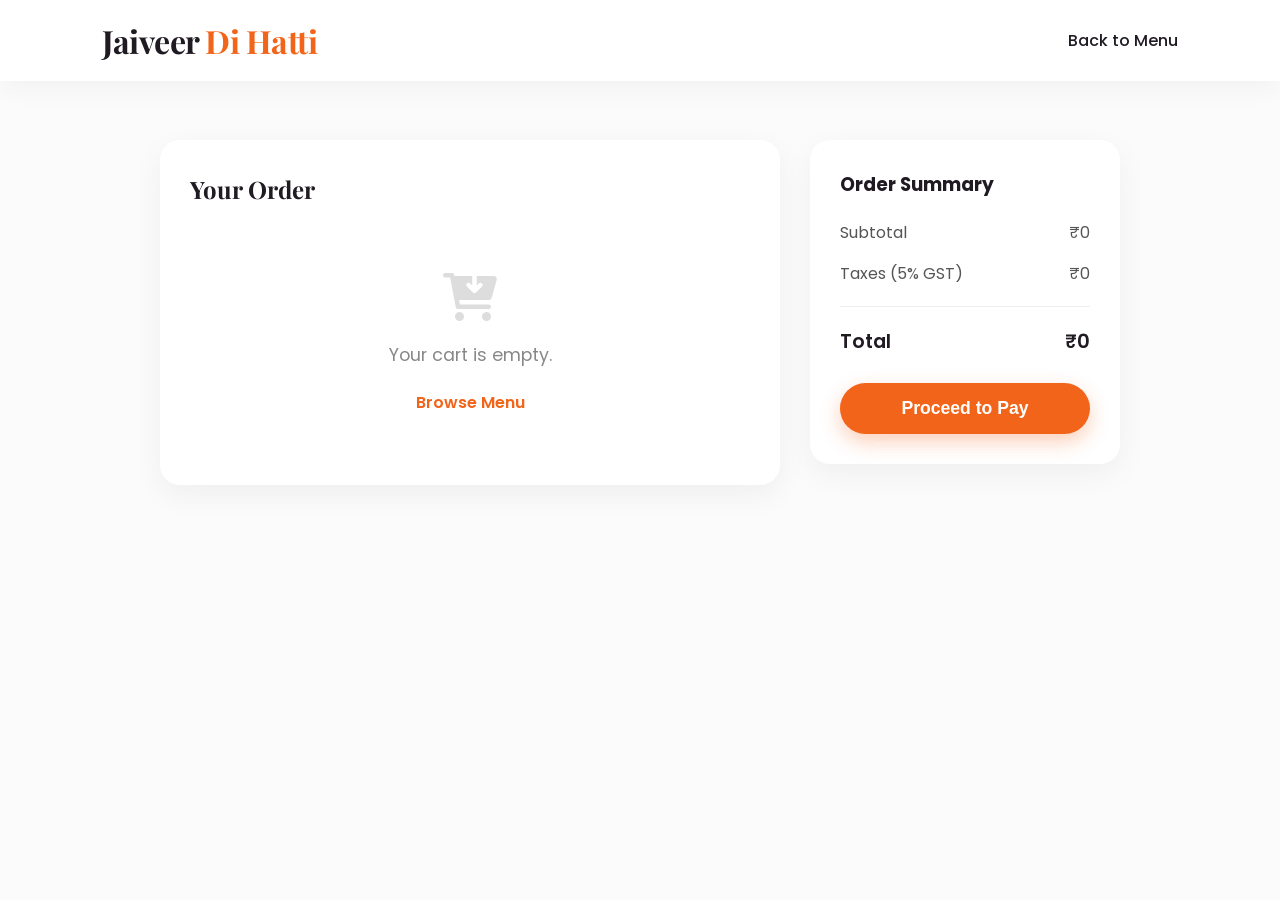
==== cart.html @ 5f8cb1fd "Initial files" ====
<!DOCTYPE html>
<html lang="en">

<head>
  <meta charset="UTF-8">
  <meta name="viewport" content="width=device-width, initial-scale=1.0">
  <title>Your Order | Jaiveer Di Hatti</title>
  <link
    href="https://fonts.googleapis.com/css2?family=Playfair+Display:wght@700&family=Poppins:wght@300;400;500;600&display=swap"
    rel="stylesheet">
  <link rel="stylesheet" href="https://cdnjs.cloudflare.com/ajax/libs/font-awesome/6.0.0/css/all.min.css">
  <link rel="stylesheet" href="style.css">
</head>

<body style="background-color: var(--light); padding-top: 100px;">

  <nav class="navbar scrolled">
    <div class="logo"><a href="index.html" style="text-decoration: none; color: inherit;">Jaiveer <span>Di
          Hatti</span></a></div>
    <ul class="nav-links">
      <li><a href="index.html" style="color: var(--dark);">Back to Menu</a></li>
    </ul>
  </nav>

  <div class="cart-container"
    style="max-width: 1000px; margin: 40px auto; padding: 0 20px; display: grid; grid-template-columns: 2fr 1fr; gap: 30px;">

    <!-- Cart Items Section -->
    <div class="cart-items-wrapper"
      style="background: var(--white); border-radius: 20px; padding: 30px; box-shadow: 0 10px 30px rgba(0,0,0,0.05);">
      <h2 style="font-family: 'Playfair Display', serif; margin-bottom: 25px; color: var(--dark);">Your Order</h2>
      <div id="cart-items-container">
        <!-- Rendered via JS -->
      </div>
    </div>

    <!-- Order Summary Section -->
    <div class="order-summary"
      style="background: var(--white); border-radius: 20px; padding: 30px; box-shadow: 0 10px 30px rgba(0,0,0,0.05); height: fit-content;">
      <h3 style="margin-bottom: 20px; color: var(--dark);">Order Summary</h3>
      <div style="display: flex; justify-content: space-between; margin-bottom: 15px; color: #555;">
        <span>Subtotal</span>
        <span id="subtotal">₹0</span>
      </div>
      <div style="display: flex; justify-content: space-between; margin-bottom: 15px; color: #555;">
        <span>Taxes (5% GST)</span>
        <span id="taxes">₹0</span>
      </div>
      <hr style="border: 0; border-top: 1px solid #eee; margin: 20px 0;">
      <div
        style="display: flex; justify-content: space-between; margin-bottom: 25px; font-weight: 600; font-size: 1.2rem; color: var(--dark);">
        <span>Total</span>
        <span id="total">₹0</span>
      </div>
      <button onclick="openPaymentModal()"
        style="width: 100%; background: var(--primary); color: white; border: none; padding: 15px; border-radius: 30px; font-size: 1.1rem; font-weight: 600; cursor: pointer; transition: 0.3s; box-shadow: 0 8px 20px rgba(242, 100, 25, 0.3);">Proceed
        to Pay</button>
    </div>

  </div>

  <!-- Payment Modal -->
  <div id="payment-modal"
    style="display: none; position: fixed; inset: 0; background: rgba(0,0,0,0.6); backdrop-filter: blur(5px); z-index: 2000; align-items: center; justify-content: center;">
    <div
      style="background: white; width: 90%; max-width: 450px; border-radius: 24px; padding: 30px; text-align: center; box-shadow: 0 20px 50px rgba(0,0,0,0.2); transform: scale(0.9); opacity: 0; transition: 0.3s;"
      id="modal-content">
      <div style="display: flex; justify-content: space-between; align-items: center; margin-bottom: 20px;">
        <h3 style="font-size: 1.5rem; color: var(--dark);">Select Payment</h3>
        <i class="fa-solid fa-times" style="cursor: pointer; font-size: 1.2rem; color: #888;"
          onclick="closePaymentModal()"></i>
      </div>

      <p style="color: #666; margin-bottom: 30px;">Amount to pay: <strong id="modal-amount"
          style="color: var(--primary); font-size: 1.2rem;">₹0</strong></p>

      <div style="display: flex; flex-direction: column; gap: 15px;">
        <button onclick="selectPayment('qr')" class="pay-method-btn"
          style="padding: 15px; border: 2px solid #eee; border-radius: 12px; background: transparent; cursor: pointer; font-family: inherit; font-size: 1.1rem; display: flex; align-items: center; justify-content: center; gap: 10px; transition: 0.3s;">
          <i class="fa-solid fa-qrcode" style="color: var(--primary);"></i> Pay via QR (UPI)
        </button>
        <button onclick="selectPayment('cash')" class="pay-method-btn"
          style="padding: 15px; border: 2px solid #eee; border-radius: 12px; background: transparent; cursor: pointer; font-family: inherit; font-size: 1.1rem; display: flex; align-items: center; justify-content: center; gap: 10px; transition: 0.3s;">
          <i class="fa-solid fa-money-bill-wave" style="color: #28a745;"></i> Pay Cash at Counter
        </button>
      </div>

      <div id="qr-section" style="display: none; margin-top: 25px;">
        <p style="font-size: 0.9rem; color: #555; margin-bottom: 10px;">Scan using any UPI App</p>
        <img
          src="https://api.qrserver.com/v1/create-qr-code/?size=150x150&data=upi://pay?pa=jaiveer@upi&pn=Jaiveer%20Di%20Hatti&cu=INR"
          alt="QR Code"
          style="width: 150px; height: 150px; border-radius: 10px; border: 1px solid #eee; padding: 10px;">
        <button onclick="processOrder()"
          style="margin-top: 20px; width: 100%; background: var(--dark); color: white; border: none; padding: 12px; border-radius: 30px; font-weight: 600; cursor: pointer;">I
          have Paid</button>
      </div>

    </div>
  </div>

  <!-- Success Modal -->
  <div id="success-modal"
    style="display: none; position: fixed; inset: 0; background: var(--light); z-index: 3000; align-items: center; justify-content: center; flex-direction: column; text-align: center; padding: 20px;">
    <div
      style="background: white; border-radius: 50%; width: 100px; height: 100px; display: flex; align-items: center; justify-content: center; box-shadow: 0 10px 30px rgba(40, 167, 69, 0.2); margin-bottom: 30px;">
      <i class="fa-solid fa-check" style="font-size: 3rem; color: #28a745;"></i>
    </div>
    <h2 style="font-family: 'Playfair Display', serif; font-size: 2.5rem; color: var(--dark); margin-bottom: 15px;">
      Order Confirmed!</h2>
    <p style="font-size: 1.2rem; color: #555; max-width: 600px; margin-bottom: 30px;">Your payment is successful and
      your bill is being generated. Please wait for your order at the counter.</p>
    <div
      style="background: white; border: 2px dashed var(--primary); padding: 20px 40px; border-radius: 20px; margin-bottom: 40px;">
      <p style="font-size: 1rem; color: #666; margin-bottom: 5px;">Your Token Number</p>
      <h1 id="token-number" style="font-size: 3.5rem; color: var(--primary); font-family: 'Playfair Display', serif;">--
      </h1>
    </div>
    <a href="index.html" class="btn-outline" style="color: var(--dark); border-color: var(--dark);">Back to Home</a>
  </div>

  <script src="cart.js"></script>
</body>

</html>
---- style.css ----
:root {
  --primary: #f26419; /* A more elegant burnt orange */
  --secondary: #f6aa1c; /* Warm golden yellow */
  --dark: #201a23; /* Deep rich dark */
  --light: #fbfbfb; /* Clean off-white */
  --white: #ffffff;
  --text-gray: #555555;
  --transition: all 0.4s cubic-bezier(0.25, 0.8, 0.25, 1);
}

* { margin: 0; padding: 0; box-sizing: border-box; }

body {
  font-family: 'Poppins', sans-serif;
  background-color: var(--light);
  overflow-x: hidden;
  color: var(--dark);
  line-height: 1.6;
}

h1, h2, .logo { font-family: 'Playfair Display', serif; }

/* Elegant Navbar */
.navbar {
  position: fixed;
  top: 0; width: 100%;
  display: flex; justify-content: space-between; align-items: center;
  padding: 25px 8%;
  z-index: 1000;
  transition: var(--transition);
  background: transparent;
}

.navbar.scrolled {
  background: rgba(255, 255, 255, 0.85);
  backdrop-filter: blur(12px);
  -webkit-backdrop-filter: blur(12px);
  padding: 15px 8%;
  box-shadow: 0 4px 30px rgba(0,0,0,0.05);
}

.navbar.scrolled .logo, .navbar.scrolled .nav-links a { color: var(--dark); }
.navbar.scrolled .cart-icon { color: var(--dark); }

.logo { font-size: 2rem; color: var(--white); font-weight: 700; letter-spacing: -0.5px; }
.logo span { color: var(--primary); }

.nav-links { display: flex; list-style: none; gap: 40px; }
.nav-links a { 
  text-decoration: none; 
  color: var(--white); 
  font-weight: 500; 
  font-size: 1rem;
  transition: var(--transition); 
  position: relative;
}

.nav-links a::after {
  content: '';
  position: absolute;
  width: 0; height: 2px;
  bottom: -5px; left: 0;
  background-color: var(--primary);
  transition: var(--transition);
}

.nav-links a:hover::after { width: 100%; }
.nav-links a:hover { color: var(--primary); }

.cart-icon {
  position: relative;
  color: var(--white);
  font-size: 1.5rem;
  cursor: pointer;
  transition: var(--transition);
}

.cart-icon:hover { transform: scale(1.1); color: var(--primary); }

#cart-count {
  position: absolute;
  top: -8px; right: -10px;
  background: var(--primary);
  color: var(--white);
  font-size: 0.75rem;
  font-weight: 700;
  width: 20px; height: 20px;
  display: flex; justify-content: center; align-items: center;
  border-radius: 50%;
  box-shadow: 0 2px 5px rgba(0,0,0,0.2);
}

/* Hero Section with Parallax Effect */
.hero {
  height: 100vh;
  background: linear-gradient(rgba(0,0,0,0.4), rgba(0,0,0,0.7)), url('images/hero.png') center/cover fixed;
  display: flex; align-items: center; justify-content: center; text-align: center;
  position: relative;
}

.hero::after {
  content: '';
  position: absolute;
  bottom: 0; width: 100%; height: 100px;
  background: linear-gradient(to top, var(--light), transparent);
}

.hero-content {
  max-width: 800px;
  padding: 0 20px;
  z-index: 1;
}

.hero-content h1 { font-size: 4.5rem; color: var(--white); margin: 20px 0; line-height: 1.1; text-shadow: 2px 4px 8px rgba(0,0,0,0.3); }
.hero-content h1 span { color: var(--secondary); display: block; font-style: italic; }
.hero-content p { color: #f0f0f0; font-size: 1.2rem; margin-bottom: 40px; text-shadow: 1px 2px 4px rgba(0,0,0,0.5); }

.badge { 
  background: var(--primary); 
  color: white; 
  padding: 6px 18px; 
  border-radius: 30px; 
  font-size: 0.85rem; 
  font-weight: 600;
  text-transform: uppercase;
  letter-spacing: 1px;
  box-shadow: 0 4px 15px rgba(242, 100, 25, 0.4);
}

.hero-btns { display: flex; gap: 20px; justify-content: center; }

.btn-primary {
  background: var(--primary);
  color: var(--white);
  padding: 14px 32px;
  border-radius: 30px;
  text-decoration: none;
  font-weight: 600;
  transition: var(--transition);
  box-shadow: 0 8px 20px rgba(242, 100, 25, 0.3);
}

.btn-primary:hover {
  background: #d65512;
  transform: translateY(-3px);
  box-shadow: 0 12px 25px rgba(242, 100, 25, 0.4);
}

.btn-outline {
  background: transparent;
  color: var(--white);
  padding: 12px 30px;
  border: 2px solid var(--white);
  border-radius: 30px;
  text-decoration: none;
  font-weight: 600;
  transition: var(--transition);
}

.btn-outline:hover {
  background: var(--white);
  color: var(--dark);
  transform: translateY(-3px);
}

/* Premium Cards & Menu Section */
.menu-section {
  padding: 100px 8%;
  background: var(--light);
}

.section-header {
  text-align: center;
  margin-bottom: 60px;
}

.section-header h2 {
  font-size: 2.8rem;
  color: var(--dark);
  margin-bottom: 15px;
}

.underline {
  width: 80px;
  height: 4px;
  background: var(--primary);
  margin: 0 auto;
  border-radius: 2px;
}

.menu-grid {
  display: grid;
  grid-template-columns: repeat(auto-fill, minmax(320px, 1fr));
  gap: 40px; 
}

.card {
  background: var(--white);
  border-radius: 24px;
  overflow: hidden;
  transition: var(--transition);
  border: 1px solid rgba(0,0,0,0.03);
  box-shadow: 0 10px 30px rgba(0,0,0,0.04);
  position: relative;
  display: flex;
  flex-direction: column;
}

.card:hover { 
  transform: translateY(-12px); 
  box-shadow: 0 25px 50px rgba(0,0,0,0.1); 
}

.card-img-container { 
  height: 280px; 
  overflow: hidden; 
  position: relative;
}

.card-img-container::after {
  content: '';
  position: absolute;
  inset: 0;
  background: linear-gradient(to top, rgba(0,0,0,0.5), transparent);
  opacity: 0;
  transition: var(--transition);
}

.card:hover .card-img-container::after { opacity: 1; }

.card-img-container img { 
  width: 100%; 
  height: 100%; 
  object-fit: cover; 
  transition: transform 0.6s cubic-bezier(0.25, 0.8, 0.25, 1); 
}
.card:hover img { transform: scale(1.08); }

.card-info { 
  padding: 30px; 
  text-align: center; 
  display: flex;
  flex-direction: column;
  flex-grow: 1;
}

.card-info .badge {
  align-self: center;
  margin-bottom: 15px;
  font-size: 0.7rem;
}

.card-info h3 {
  font-size: 1.4rem;
  margin-bottom: 10px;
  color: var(--dark);
}

.price { 
  color: var(--primary); 
  font-weight: 700; 
  font-size: 1.5rem; 
  margin: 5px 0 20px 0; 
  font-family: 'Playfair Display', serif;
}

.btn-add {
  background: transparent; 
  color: var(--dark); 
  border: 2px solid var(--dark);
  padding: 12px 25px; 
  border-radius: 30px; 
  cursor: pointer; 
  transition: var(--transition);
  font-weight: 600;
  font-family: 'Poppins', sans-serif;
  margin-top: auto;
}

.btn-add:hover { 
  background: var(--primary); 
  color: var(--white);
  border-color: var(--primary);
  box-shadow: 0 8px 20px rgba(242, 100, 25, 0.3);
}

/* Footer Section */
footer {
  background: var(--dark);
  color: var(--white);
  padding: 80px 8% 30px;
}

.footer-grid {
  display: grid;
  grid-template-columns: repeat(auto-fit, minmax(250px, 1fr));
  gap: 50px;
  margin-bottom: 50px;
}

.footer-about h3 {
  font-size: 2rem;
  margin-bottom: 20px;
}

.footer-about p {
  color: #aaaaaa;
  font-size: 0.95rem;
}

.footer-contact h4 {
  font-size: 1.2rem;
  margin-bottom: 20px;
  font-family: 'Poppins', sans-serif;
  letter-spacing: 1px;
}

.footer-contact p {
  color: #aaaaaa;
  margin-bottom: 15px;
  display: flex;
  align-items: center;
  gap: 15px;
}

.footer-contact i {
  color: var(--primary);
  font-size: 1.2rem;
}

.footer-bottom {
  text-align: center;
  padding-top: 30px;
  border-top: 1px solid rgba(255,255,255,0.1);
  color: #888888;
  font-size: 0.9rem;
}

/* Animations */
.fade-up { opacity: 0; transform: translateY(30px); transition: 0.8s ease-out; }
.fade-up.active { opacity: 1; transform: translateY(0); }

/* Loader */
#loader {
  position: fixed; inset: 0; background: var(--white);
  display: flex; justify-content: center; align-items: center; z-index: 9999;
}
.spinner { width: 50px; height: 50px; border: 5px solid #eee; border-top-color: var(--primary); border-radius: 50%; animation: spin 1s linear infinite; }
@keyframes spin { to { transform: rotate(360deg); } }
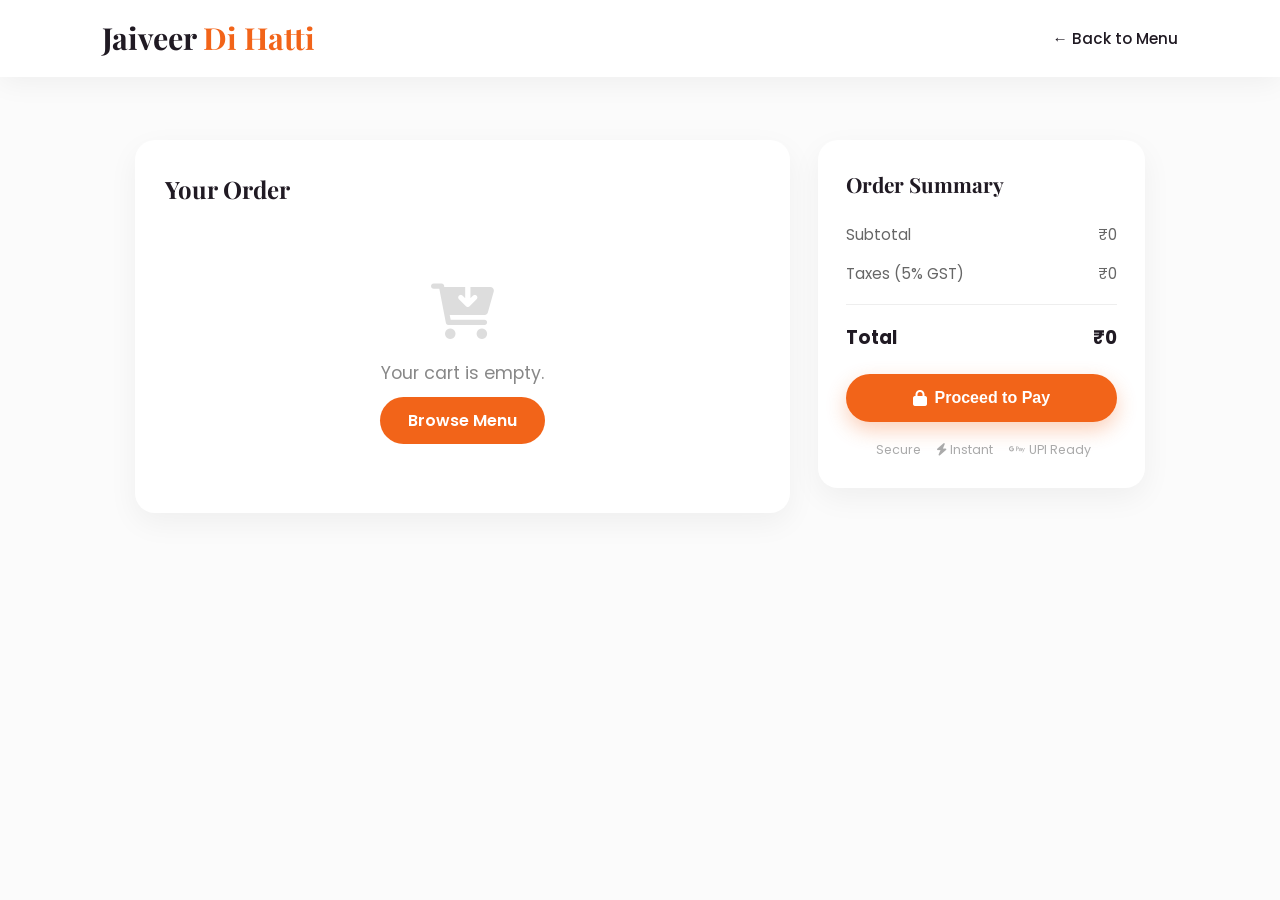
==== commit 45bd7542: "updated files" ====
--- a/cart.html
+++ b/cart.html
@@ -1,125 +1,152 @@
 <!DOCTYPE html>
 <html lang="en">
-
 <head>
   <meta charset="UTF-8">
   <meta name="viewport" content="width=device-width, initial-scale=1.0">
   <title>Your Order | Jaiveer Di Hatti</title>
-  <link
-    href="https://fonts.googleapis.com/css2?family=Playfair+Display:wght@700&family=Poppins:wght@300;400;500;600&display=swap"
-    rel="stylesheet">
+  <link href="https://fonts.googleapis.com/css2?family=Playfair+Display:wght@700&family=Poppins:wght@300;400;500;600&display=swap" rel="stylesheet">
   <link rel="stylesheet" href="https://cdnjs.cloudflare.com/ajax/libs/font-awesome/6.0.0/css/all.min.css">
   <link rel="stylesheet" href="style.css">
 </head>
-
 <body style="background-color: var(--light); padding-top: 100px;">
 
   <nav class="navbar scrolled">
-    <div class="logo"><a href="index.html" style="text-decoration: none; color: inherit;">Jaiveer <span>Di
-          Hatti</span></a></div>
+    <div class="logo"><a href="index.html" style="text-decoration:none;color:inherit;">Jaiveer <span>Di Hatti</span></a></div>
     <ul class="nav-links">
-      <li><a href="index.html" style="color: var(--dark);">Back to Menu</a></li>
+      <li><a href="index.html" style="color:var(--dark);">← Back to Menu</a></li>
     </ul>
   </nav>
 
-  <div class="cart-container"
-    style="max-width: 1000px; margin: 40px auto; padding: 0 20px; display: grid; grid-template-columns: 2fr 1fr; gap: 30px;">
+  <div class="cart-container">
 
-    <!-- Cart Items Section -->
-    <div class="cart-items-wrapper"
-      style="background: var(--white); border-radius: 20px; padding: 30px; box-shadow: 0 10px 30px rgba(0,0,0,0.05);">
-      <h2 style="font-family: 'Playfair Display', serif; margin-bottom: 25px; color: var(--dark);">Your Order</h2>
-      <div id="cart-items-container">
-        <!-- Rendered via JS -->
-      </div>
+    <!-- Cart Items -->
+    <div class="cart-items-wrapper">
+      <h2 style="font-family:'Playfair Display',serif;margin-bottom:25px;color:var(--dark);">Your Order</h2>
+      <div id="cart-items-container"></div>
     </div>
 
-    <!-- Order Summary Section -->
-    <div class="order-summary"
-      style="background: var(--white); border-radius: 20px; padding: 30px; box-shadow: 0 10px 30px rgba(0,0,0,0.05); height: fit-content;">
-      <h3 style="margin-bottom: 20px; color: var(--dark);">Order Summary</h3>
-      <div style="display: flex; justify-content: space-between; margin-bottom: 15px; color: #555;">
-        <span>Subtotal</span>
-        <span id="subtotal">₹0</span>
+    <!-- Order Summary -->
+    <div class="order-summary">
+      <h3>Order Summary</h3>
+      <div class="summary-row"><span>Subtotal</span><span id="subtotal">₹0</span></div>
+      <div class="summary-row"><span>Taxes (5% GST)</span><span id="taxes">₹0</span></div>
+      <hr class="summary-divider">
+      <div class="summary-row total-row"><span>Total</span><span id="total">₹0</span></div>
+
+      <button onclick="openPaymentModal()" class="checkout-btn">
+        <i class="fa-solid fa-lock"></i> Proceed to Pay
+      </button>
+
+      <div class="secure-badges">
+        <span><i class="fa-solid fa-shield-halved"></i> Secure</span>
+        <span><i class="fa-solid fa-bolt"></i> Instant</span>
+        <span><i class="fa-brands fa-google-pay"></i> UPI Ready</span>
       </div>
-      <div style="display: flex; justify-content: space-between; margin-bottom: 15px; color: #555;">
-        <span>Taxes (5% GST)</span>
-        <span id="taxes">₹0</span>
-      </div>
-      <hr style="border: 0; border-top: 1px solid #eee; margin: 20px 0;">
-      <div
-        style="display: flex; justify-content: space-between; margin-bottom: 25px; font-weight: 600; font-size: 1.2rem; color: var(--dark);">
-        <span>Total</span>
-        <span id="total">₹0</span>
-      </div>
-      <button onclick="openPaymentModal()"
-        style="width: 100%; background: var(--primary); color: white; border: none; padding: 15px; border-radius: 30px; font-size: 1.1rem; font-weight: 600; cursor: pointer; transition: 0.3s; box-shadow: 0 8px 20px rgba(242, 100, 25, 0.3);">Proceed
-        to Pay</button>
     </div>
 
   </div>
 
-  <!-- Payment Modal -->
-  <div id="payment-modal"
-    style="display: none; position: fixed; inset: 0; background: rgba(0,0,0,0.6); backdrop-filter: blur(5px); z-index: 2000; align-items: center; justify-content: center;">
-    <div
-      style="background: white; width: 90%; max-width: 450px; border-radius: 24px; padding: 30px; text-align: center; box-shadow: 0 20px 50px rgba(0,0,0,0.2); transform: scale(0.9); opacity: 0; transition: 0.3s;"
-      id="modal-content">
-      <div style="display: flex; justify-content: space-between; align-items: center; margin-bottom: 20px;">
-        <h3 style="font-size: 1.5rem; color: var(--dark);">Select Payment</h3>
-        <i class="fa-solid fa-times" style="cursor: pointer; font-size: 1.2rem; color: #888;"
-          onclick="closePaymentModal()"></i>
+  <!-- ===== PAYMENT MODAL ===== -->
+  <div id="payment-modal" class="modal-overlay">
+    <div class="modal-box" id="modal-content">
+
+      <!-- Step 1: Choose Method -->
+      <div id="step-method">
+        <div class="modal-header">
+          <div>
+            <h3>Secure Checkout</h3>
+            <p style="color:#888;font-size:0.9rem;">Total: <strong id="modal-amount" style="color:var(--primary);font-size:1.1rem;">₹0</strong></p>
+          </div>
+          <button class="modal-close" onclick="closePaymentModal()"><i class="fa-solid fa-times"></i></button>
+        </div>
+
+        <div class="payment-methods">
+          <!-- UPI Apps -->
+          <p class="method-heading"><i class="fa-solid fa-mobile-screen-button"></i> Pay via UPI App</p>
+          <div class="upi-apps-grid">
+            <button class="upi-app-btn" onclick="openUPIApp('gpay')">
+              <img src="https://upload.wikimedia.org/wikipedia/commons/thumb/f/f2/Google_Pay_Logo.svg/512px-Google_Pay_Logo.svg.png" alt="GPay" onerror="this.style.display='none'">
+              <span>Google Pay</span>
+            </button>
+            <button class="upi-app-btn" onclick="openUPIApp('phonepe')">
+              <img src="https://upload.wikimedia.org/wikipedia/commons/thumb/7/71/PhonePe_Logo.png/320px-PhonePe_Logo.png" alt="PhonePe" onerror="this.style.display='none'">
+              <span>PhonePe</span>
+            </button>
+            <button class="upi-app-btn" onclick="openUPIApp('paytm')">
+              <img src="https://upload.wikimedia.org/wikipedia/commons/thumb/2/24/Paytm_Logo_%28standalone%29.svg/320px-Paytm_Logo_%28standalone%29.svg.png" alt="Paytm" onerror="this.style.display='none'">
+              <span>Paytm</span>
+            </button>
+            <button class="upi-app-btn" onclick="openUPIApp('bhim')">
+              <img src="https://upload.wikimedia.org/wikipedia/commons/thumb/5/55/BHIM_logo.svg/320px-BHIM_logo.svg.png" alt="BHIM" onerror="this.style.display='none'">
+              <span>BHIM</span>
+            </button>
+          </div>
+
+          <div class="method-divider"><span>or</span></div>
+
+          <!-- QR Code -->
+          <button onclick="showStep('qr')" class="pay-method-btn">
+            <i class="fa-solid fa-qrcode" style="color:var(--primary);font-size:1.3rem;"></i>
+            <div style="text-align:left;">
+              <strong>Scan QR Code</strong>
+              <p style="font-size:0.8rem;color:#888;margin:0;">Pay using any UPI app</p>
+            </div>
+            <i class="fa-solid fa-chevron-right" style="margin-left:auto;color:#bbb;"></i>
+          </button>
+
+          <!-- Cash -->
+          <button onclick="selectPayment('cash')" class="pay-method-btn">
+            <i class="fa-solid fa-money-bill-wave" style="color:#28a745;font-size:1.3rem;"></i>
+            <div style="text-align:left;">
+              <strong>Pay Cash at Counter</strong>
+              <p style="font-size:0.8rem;color:#888;margin:0;">Show order at billing counter</p>
+            </div>
+            <i class="fa-solid fa-chevron-right" style="margin-left:auto;color:#bbb;"></i>
+          </button>
+        </div>
       </div>
 
-      <p style="color: #666; margin-bottom: 30px;">Amount to pay: <strong id="modal-amount"
-          style="color: var(--primary); font-size: 1.2rem;">₹0</strong></p>
-
-      <div style="display: flex; flex-direction: column; gap: 15px;">
-        <button onclick="selectPayment('qr')" class="pay-method-btn"
-          style="padding: 15px; border: 2px solid #eee; border-radius: 12px; background: transparent; cursor: pointer; font-family: inherit; font-size: 1.1rem; display: flex; align-items: center; justify-content: center; gap: 10px; transition: 0.3s;">
-          <i class="fa-solid fa-qrcode" style="color: var(--primary);"></i> Pay via QR (UPI)
-        </button>
-        <button onclick="selectPayment('cash')" class="pay-method-btn"
-          style="padding: 15px; border: 2px solid #eee; border-radius: 12px; background: transparent; cursor: pointer; font-family: inherit; font-size: 1.1rem; display: flex; align-items: center; justify-content: center; gap: 10px; transition: 0.3s;">
-          <i class="fa-solid fa-money-bill-wave" style="color: #28a745;"></i> Pay Cash at Counter
-        </button>
-      </div>
-
-      <div id="qr-section" style="display: none; margin-top: 25px;">
-        <p style="font-size: 0.9rem; color: #555; margin-bottom: 10px;">Scan using any UPI App</p>
-        <img
-          src="https://api.qrserver.com/v1/create-qr-code/?size=150x150&data=upi://pay?pa=jaiveer@upi&pn=Jaiveer%20Di%20Hatti&cu=INR"
-          alt="QR Code"
-          style="width: 150px; height: 150px; border-radius: 10px; border: 1px solid #eee; padding: 10px;">
-        <button onclick="processOrder()"
-          style="margin-top: 20px; width: 100%; background: var(--dark); color: white; border: none; padding: 12px; border-radius: 30px; font-weight: 600; cursor: pointer;">I
-          have Paid</button>
+      <!-- Step 2: QR Code -->
+      <div id="step-qr" style="display:none;">
+        <div class="modal-header">
+          <button class="modal-back" onclick="showStep('method')"><i class="fa-solid fa-arrow-left"></i> Back</button>
+          <button class="modal-close" onclick="closePaymentModal()"><i class="fa-solid fa-times"></i></button>
+        </div>
+        <div style="text-align:center; padding: 10px 0 20px;">
+          <p style="font-size:1rem;color:#555;margin-bottom:5px;">Scan with any UPI app</p>
+          <p style="color:var(--primary);font-weight:700;font-size:1.3rem;margin-bottom:20px;" id="qr-amount-label">₹0</p>
+          <div class="qr-wrapper">
+            <img id="qr-img"
+              src="https://api.qrserver.com/v1/create-qr-code/?size=200x200&data=upi://pay?pa=jaiveer@upi&pn=Jaiveer%20Di%20Hatti&cu=INR&am=0"
+              alt="QR Code">
+          </div>
+          <p style="font-size:0.85rem;color:#888;margin:15px 0 5px;">UPI ID: <strong>jaiveer@upi</strong></p>
+          <p style="font-size:0.8rem;color:#aaa;">Supported: GPay · PhonePe · Paytm · BHIM · Any UPI</p>
+          <button onclick="processOrder()" class="confirm-paid-btn">
+            <i class="fa-solid fa-check-circle"></i> I have Paid
+          </button>
+        </div>
       </div>
 
     </div>
   </div>
 
-  <!-- Success Modal -->
-  <div id="success-modal"
-    style="display: none; position: fixed; inset: 0; background: var(--light); z-index: 3000; align-items: center; justify-content: center; flex-direction: column; text-align: center; padding: 20px;">
-    <div
-      style="background: white; border-radius: 50%; width: 100px; height: 100px; display: flex; align-items: center; justify-content: center; box-shadow: 0 10px 30px rgba(40, 167, 69, 0.2); margin-bottom: 30px;">
-      <i class="fa-solid fa-check" style="font-size: 3rem; color: #28a745;"></i>
+  <!-- ===== SUCCESS MODAL ===== -->
+  <div id="success-modal" style="display:none; position:fixed; inset:0; background:var(--light); z-index:3000; align-items:center; justify-content:center; flex-direction:column; text-align:center; padding:20px;">
+    <div class="success-check">
+      <i class="fa-solid fa-check" style="font-size:3rem; color:#28a745;"></i>
     </div>
-    <h2 style="font-family: 'Playfair Display', serif; font-size: 2.5rem; color: var(--dark); margin-bottom: 15px;">
-      Order Confirmed!</h2>
-    <p style="font-size: 1.2rem; color: #555; max-width: 600px; margin-bottom: 30px;">Your payment is successful and
-      your bill is being generated. Please wait for your order at the counter.</p>
-    <div
-      style="background: white; border: 2px dashed var(--primary); padding: 20px 40px; border-radius: 20px; margin-bottom: 40px;">
-      <p style="font-size: 1rem; color: #666; margin-bottom: 5px;">Your Token Number</p>
-      <h1 id="token-number" style="font-size: 3.5rem; color: var(--primary); font-family: 'Playfair Display', serif;">--
-      </h1>
+    <h2 style="font-family:'Playfair Display',serif;font-size:2.5rem;color:var(--dark);margin-bottom:15px;">Order Confirmed!</h2>
+    <p style="font-size:1.1rem;color:#555;max-width:500px;margin-bottom:30px;">Your payment is successful! Your order is being prepared. Please collect at the counter.</p>
+    <div class="token-card">
+      <p>Your Token Number</p>
+      <h1 id="token-number" style="font-size:4rem;color:var(--primary);font-family:'Playfair Display',serif;">--</h1>
+      <p id="order-time" style="font-size:0.85rem;color:#888;"></p>
     </div>
-    <a href="index.html" class="btn-outline" style="color: var(--dark); border-color: var(--dark);">Back to Home</a>
+    <div class="success-items" id="success-items"></div>
+    <a href="index.html" class="btn-primary" style="margin-top:20px;text-decoration:none;">← Back to Home</a>
   </div>
 
   <script src="cart.js"></script>
 </body>
-
 </html>
--- a/style.css
+++ b/style.css
@@ -1,8 +1,8 @@
 :root {
-  --primary: #f26419; /* A more elegant burnt orange */
-  --secondary: #f6aa1c; /* Warm golden yellow */
-  --dark: #201a23; /* Deep rich dark */
-  --light: #fbfbfb; /* Clean off-white */
+  --primary: #f26419;
+  --secondary: #f6aa1c;
+  --dark: #201a23;
+  --light: #fbfbfb;
   --white: #ffffff;
   --text-gray: #555555;
   --transition: all 0.4s cubic-bezier(0.25, 0.8, 0.25, 1);
@@ -18,332 +18,387 @@
   line-height: 1.6;
 }
 
-h1, h2, .logo { font-family: 'Playfair Display', serif; }
-
-/* Elegant Navbar */
+h1, h2, h3, .logo { font-family: 'Playfair Display', serif; }
+
+/* ===== NAVBAR ===== */
 .navbar {
-  position: fixed;
-  top: 0; width: 100%;
+  position: fixed; top: 0; width: 100%;
   display: flex; justify-content: space-between; align-items: center;
-  padding: 25px 8%;
-  z-index: 1000;
-  transition: var(--transition);
-  background: transparent;
-}
-
+  padding: 22px 8%; z-index: 1000;
+  transition: var(--transition); background: transparent;
+}
 .navbar.scrolled {
-  background: rgba(255, 255, 255, 0.85);
-  backdrop-filter: blur(12px);
-  -webkit-backdrop-filter: blur(12px);
-  padding: 15px 8%;
-  box-shadow: 0 4px 30px rgba(0,0,0,0.05);
-}
-
+  background: rgba(255,255,255,0.92);
+  backdrop-filter: blur(14px);
+  padding: 14px 8%;
+  box-shadow: 0 4px 30px rgba(0,0,0,0.06);
+}
 .navbar.scrolled .logo, .navbar.scrolled .nav-links a { color: var(--dark); }
 .navbar.scrolled .cart-icon { color: var(--dark); }
-
-.logo { font-size: 2rem; color: var(--white); font-weight: 700; letter-spacing: -0.5px; }
+.logo { font-size: 1.9rem; color: var(--white); font-weight: 700; }
 .logo span { color: var(--primary); }
-
-.nav-links { display: flex; list-style: none; gap: 40px; }
-.nav-links a { 
-  text-decoration: none; 
-  color: var(--white); 
-  font-weight: 500; 
-  font-size: 1rem;
-  transition: var(--transition); 
-  position: relative;
-}
-
+.nav-links { display: flex; list-style: none; gap: 35px; }
+.nav-links a {
+  text-decoration: none; color: var(--white); font-weight: 500;
+  font-size: 0.95rem; transition: var(--transition); position: relative;
+}
 .nav-links a::after {
-  content: '';
-  position: absolute;
-  width: 0; height: 2px;
-  bottom: -5px; left: 0;
-  background-color: var(--primary);
-  transition: var(--transition);
-}
-
+  content:''; position:absolute; width:0; height:2px;
+  bottom:-4px; left:0; background:var(--primary); transition:var(--transition);
+}
 .nav-links a:hover::after { width: 100%; }
 .nav-links a:hover { color: var(--primary); }
-
 .cart-icon {
-  position: relative;
-  color: var(--white);
-  font-size: 1.5rem;
-  cursor: pointer;
-  transition: var(--transition);
-}
-
+  position: relative; color: var(--white); font-size: 1.4rem;
+  cursor: pointer; transition: var(--transition);
+}
 .cart-icon:hover { transform: scale(1.1); color: var(--primary); }
-
 #cart-count {
-  position: absolute;
-  top: -8px; right: -10px;
-  background: var(--primary);
-  color: var(--white);
-  font-size: 0.75rem;
-  font-weight: 700;
+  position: absolute; top: -8px; right: -10px;
+  background: var(--primary); color: var(--white);
+  font-size: 0.7rem; font-weight: 700;
   width: 20px; height: 20px;
   display: flex; justify-content: center; align-items: center;
   border-radius: 50%;
-  box-shadow: 0 2px 5px rgba(0,0,0,0.2);
-}
-
-/* Hero Section with Parallax Effect */
+}
+
+/* ===== HERO ===== */
 .hero {
   height: 100vh;
-  background: linear-gradient(rgba(0,0,0,0.4), rgba(0,0,0,0.7)), url('images/hero.png') center/cover fixed;
-  display: flex; align-items: center; justify-content: center; text-align: center;
-  position: relative;
-}
-
+  background: linear-gradient(rgba(0,0,0,0.35), rgba(0,0,0,0.65)), url('images/hero.png') center/cover fixed;
+  display: flex; align-items: center; justify-content: center;
+  text-align: center; position: relative;
+}
 .hero::after {
-  content: '';
-  position: absolute;
-  bottom: 0; width: 100%; height: 100px;
+  content:''; position:absolute; bottom:0; width:100%; height:120px;
   background: linear-gradient(to top, var(--light), transparent);
 }
-
-.hero-content {
-  max-width: 800px;
-  padding: 0 20px;
-  z-index: 1;
-}
-
-.hero-content h1 { font-size: 4.5rem; color: var(--white); margin: 20px 0; line-height: 1.1; text-shadow: 2px 4px 8px rgba(0,0,0,0.3); }
+.hero-content { max-width: 820px; padding: 0 20px; z-index: 1; }
+.hero-content h1 { font-size: 4.2rem; color: var(--white); margin: 20px 0; line-height: 1.1; text-shadow: 2px 4px 10px rgba(0,0,0,0.35); }
 .hero-content h1 span { color: var(--secondary); display: block; font-style: italic; }
-.hero-content p { color: #f0f0f0; font-size: 1.2rem; margin-bottom: 40px; text-shadow: 1px 2px 4px rgba(0,0,0,0.5); }
-
-.badge { 
-  background: var(--primary); 
-  color: white; 
-  padding: 6px 18px; 
-  border-radius: 30px; 
-  font-size: 0.85rem; 
-  font-weight: 600;
-  text-transform: uppercase;
-  letter-spacing: 1px;
-  box-shadow: 0 4px 15px rgba(242, 100, 25, 0.4);
-}
-
+.hero-content p { color: #f0f0f0; font-size: 1.1rem; margin-bottom: 40px; text-shadow: 1px 2px 5px rgba(0,0,0,0.4); }
+.badge {
+  background: var(--primary); color: white; padding: 6px 18px;
+  border-radius: 30px; font-size: 0.8rem; font-weight: 600;
+  text-transform: uppercase; letter-spacing: 1px;
+  box-shadow: 0 4px 15px rgba(242,100,25,0.4);
+}
 .hero-btns { display: flex; gap: 20px; justify-content: center; }
-
+.hero-scroll-hint {
+  position: absolute; bottom: 30px; left: 50%; transform: translateX(-50%);
+  color: rgba(255,255,255,0.6); font-size: 1.2rem; z-index: 1;
+  animation: bounce 2s infinite;
+}
+@keyframes bounce { 0%,100%{transform:translateX(-50%) translateY(0)} 50%{transform:translateX(-50%) translateY(8px)} }
+
+/* ===== BUTTONS ===== */
 .btn-primary {
-  background: var(--primary);
-  color: var(--white);
-  padding: 14px 32px;
-  border-radius: 30px;
-  text-decoration: none;
-  font-weight: 600;
-  transition: var(--transition);
-  box-shadow: 0 8px 20px rgba(242, 100, 25, 0.3);
-}
-
-.btn-primary:hover {
-  background: #d65512;
-  transform: translateY(-3px);
-  box-shadow: 0 12px 25px rgba(242, 100, 25, 0.4);
-}
-
+  background: var(--primary); color: var(--white); padding: 13px 30px;
+  border-radius: 30px; text-decoration: none; font-weight: 600;
+  transition: var(--transition); box-shadow: 0 8px 20px rgba(242,100,25,0.3);
+  display: inline-block;
+}
+.btn-primary:hover { background: #d65512; transform: translateY(-3px); box-shadow: 0 12px 25px rgba(242,100,25,0.4); }
 .btn-outline {
-  background: transparent;
-  color: var(--white);
-  padding: 12px 30px;
-  border: 2px solid var(--white);
-  border-radius: 30px;
-  text-decoration: none;
-  font-weight: 600;
-  transition: var(--transition);
-}
-
-.btn-outline:hover {
-  background: var(--white);
-  color: var(--dark);
-  transform: translateY(-3px);
-}
-
-/* Premium Cards & Menu Section */
-.menu-section {
-  padding: 100px 8%;
-  background: var(--light);
-}
-
-.section-header {
-  text-align: center;
-  margin-bottom: 60px;
-}
-
-.section-header h2 {
-  font-size: 2.8rem;
-  color: var(--dark);
-  margin-bottom: 15px;
-}
-
-.underline {
-  width: 80px;
-  height: 4px;
-  background: var(--primary);
-  margin: 0 auto;
-  border-radius: 2px;
-}
-
-.menu-grid {
-  display: grid;
-  grid-template-columns: repeat(auto-fill, minmax(320px, 1fr));
-  gap: 40px; 
-}
-
+  background: transparent; color: var(--white); padding: 11px 28px;
+  border: 2px solid var(--white); border-radius: 30px; text-decoration: none;
+  font-weight: 600; transition: var(--transition);
+}
+.btn-outline:hover { background: var(--white); color: var(--dark); transform: translateY(-3px); }
+
+/* ===== STATS BAND ===== */
+.stats-band {
+  display: flex; justify-content: center; gap: 0; flex-wrap: wrap;
+  background: var(--dark); padding: 40px 8%;
+}
+.stat-item {
+  display: flex; flex-direction: column; align-items: center;
+  padding: 20px 50px; border-right: 1px solid rgba(255,255,255,0.1);
+}
+.stat-item:last-child { border-right: none; }
+.stat-num { font-family: 'Playfair Display', serif; font-size: 2.5rem; color: var(--primary); font-weight: 700; }
+.stat-label { color: #aaa; font-size: 0.9rem; margin-top: 4px; }
+
+/* ===== ABOUT ===== */
+.about-section {
+  padding: 100px 8%; background: var(--white);
+  display: flex; align-items: center; gap: 60px; flex-wrap: wrap;
+}
+.about-text { flex: 1; min-width: 300px; }
+.about-text h2 { font-size: 2.6rem; margin-bottom: 20px; color: var(--dark); }
+.about-text p { margin-bottom: 18px; font-size: 1.05rem; color: #555; line-height: 1.9; }
+.about-badges { display: flex; gap: 12px; flex-wrap: wrap; margin-top: 25px; }
+.about-badges span {
+  background: #fff8ef; color: var(--primary); border: 1px solid #ffe0c4;
+  padding: 8px 16px; border-radius: 30px; font-size: 0.88rem; font-weight: 500;
+  display: flex; align-items: center; gap: 6px;
+}
+.about-image { flex: 1; min-width: 300px; border-radius: 20px; overflow: hidden; box-shadow: 0 20px 50px rgba(0,0,0,0.12); }
+.about-image img { width: 100%; height: 420px; object-fit: cover; }
+
+/* ===== MENU ===== */
+.menu-section { padding: 100px 8%; background: var(--light); }
+.section-header { text-align: center; margin-bottom: 50px; }
+.section-header h2 { font-size: 2.6rem; color: var(--dark); margin-bottom: 15px; }
+.section-sub { color: #888; font-size: 1.05rem; margin-top: 15px; }
+.underline { width: 70px; height: 4px; background: var(--primary); margin: 0 auto; border-radius: 2px; }
+
+/* Category Filters */
+.category-filters { display: flex; justify-content: center; gap: 12px; margin-bottom: 50px; flex-wrap: wrap; }
+.filter-btn {
+  background: var(--white); color: #666; border: 1.5px solid #e0e0e0;
+  padding: 9px 24px; border-radius: 30px; font-family: 'Poppins', sans-serif;
+  font-size: 0.9rem; font-weight: 500; cursor: pointer; transition: var(--transition);
+}
+.filter-btn.active, .filter-btn:hover {
+  background: var(--primary); color: white; border-color: var(--primary);
+  box-shadow: 0 6px 15px rgba(242,100,25,0.25);
+}
+
+/* Menu Grid */
+.menu-grid { display: grid; grid-template-columns: repeat(auto-fill, minmax(300px, 1fr)); gap: 35px; }
 .card {
-  background: var(--white);
-  border-radius: 24px;
-  overflow: hidden;
-  transition: var(--transition);
-  border: 1px solid rgba(0,0,0,0.03);
-  box-shadow: 0 10px 30px rgba(0,0,0,0.04);
-  position: relative;
-  display: flex;
-  flex-direction: column;
-}
-
-.card:hover { 
-  transform: translateY(-12px); 
-  box-shadow: 0 25px 50px rgba(0,0,0,0.1); 
-}
-
-.card-img-container { 
-  height: 280px; 
-  overflow: hidden; 
-  position: relative;
-}
-
-.card-img-container::after {
-  content: '';
-  position: absolute;
-  inset: 0;
-  background: linear-gradient(to top, rgba(0,0,0,0.5), transparent);
-  opacity: 0;
-  transition: var(--transition);
-}
-
-.card:hover .card-img-container::after { opacity: 1; }
-
-.card-img-container img { 
-  width: 100%; 
-  height: 100%; 
-  object-fit: cover; 
-  transition: transform 0.6s cubic-bezier(0.25, 0.8, 0.25, 1); 
-}
-.card:hover img { transform: scale(1.08); }
-
-.card-info { 
-  padding: 30px; 
-  text-align: center; 
-  display: flex;
-  flex-direction: column;
-  flex-grow: 1;
-}
-
-.card-info .badge {
-  align-self: center;
-  margin-bottom: 15px;
-  font-size: 0.7rem;
-}
-
-.card-info h3 {
-  font-size: 1.4rem;
+  background: var(--white); border-radius: 22px; overflow: hidden;
+  transition: var(--transition); border: 1px solid rgba(0,0,0,0.04);
+  box-shadow: 0 8px 25px rgba(0,0,0,0.05); display: flex; flex-direction: column;
+}
+.card:hover { transform: translateY(-10px); box-shadow: 0 22px 45px rgba(0,0,0,0.1); }
+.card-img-container { height: 260px; overflow: hidden; position: relative; }
+.card-img-container img { width: 100%; height: 100%; object-fit: cover; transition: transform 0.5s ease; }
+.card:hover img { transform: scale(1.06); }
+.veg-badge {
+  position: absolute; top: 12px; right: 12px; background: white;
+  border: 1.5px solid #28a745; width: 24px; height: 24px;
+  border-radius: 4px; display: flex; align-items: center; justify-content: center;
+}
+.card-info { padding: 24px; display: flex; flex-direction: column; flex-grow: 1; }
+.card-info .badge { align-self: flex-start; margin-bottom: 10px; font-size: 0.7rem; }
+.card-info h3 { font-size: 1.25rem; margin-bottom: 3px; color: var(--dark); }
+.item-weight { color: #aaa; font-size: 0.82rem; margin-bottom: 8px; }
+.item-desc { color: #777; font-size: 0.88rem; line-height: 1.6; flex-grow: 1; margin-bottom: 18px; }
+.card-footer { display: flex; align-items: center; justify-content: space-between; }
+.price { color: var(--primary); font-weight: 700; font-size: 1.35rem; font-family: 'Playfair Display', serif; }
+.btn-add {
+  background: var(--dark); color: white; border: none;
+  padding: 9px 20px; border-radius: 30px; cursor: pointer;
+  font-family: 'Poppins', sans-serif; font-weight: 600; font-size: 0.88rem;
+  transition: var(--transition); display: flex; align-items: center; gap: 6px;
+}
+.btn-add:hover { background: var(--primary); box-shadow: 0 6px 15px rgba(242,100,25,0.3); }
+
+/* ===== REVIEWS ===== */
+.reviews-section { padding: 100px 8%; background: var(--white); }
+.reviews-grid { display: grid; grid-template-columns: repeat(auto-fill, minmax(280px, 1fr)); gap: 28px; margin-top: 50px; }
+.review-card {
+  background: var(--light); border-radius: 18px; padding: 28px;
+  border: 1px solid rgba(0,0,0,0.04); transition: var(--transition);
+}
+.review-card:hover { transform: translateY(-5px); box-shadow: 0 15px 35px rgba(0,0,0,0.08); }
+.review-stars { color: var(--secondary); margin-bottom: 14px; font-size: 1rem; }
+.review-text { color: #555; font-size: 0.95rem; line-height: 1.8; margin-bottom: 20px; font-style: italic; }
+.review-author { display: flex; align-items: center; gap: 12px; }
+.review-avatar {
+  width: 42px; height: 42px; border-radius: 50%;
+  background: var(--primary); color: white;
+  display: flex; align-items: center; justify-content: center;
+  font-weight: 700; font-size: 1rem; flex-shrink: 0;
+}
+.review-author strong { display: block; color: var(--dark); font-size: 0.95rem; }
+.review-author span { color: #aaa; font-size: 0.8rem; }
+
+/* ===== MAP SECTION ===== */
+.map-section { background: var(--light); padding-bottom: 80px; }
+.map-wrapper {
+  display: flex; gap: 40px; align-items: flex-start;
+  padding: 0 8% 60px; flex-wrap: wrap;
+}
+.map-info { flex: 1; min-width: 280px; padding: 10px 0; }
+.map-info h3 { font-size: 1.8rem; margin-bottom: 20px; color: var(--dark); }
+.map-info p {
+  display: flex; align-items: flex-start; gap: 12px;
+  color: #555; font-size: 0.95rem; margin-bottom: 14px; line-height: 1.6;
+}
+.map-info p i { color: var(--primary); margin-top: 3px; flex-shrink: 0; }
+.map-info a { color: #555; text-decoration: none; }
+.map-embed { flex: 2; min-width: 300px; border-radius: 16px; overflow: hidden; box-shadow: 0 15px 40px rgba(0,0,0,0.1); }
+
+/* ===== FOOTER ===== */
+footer { background: var(--dark); color: var(--white); padding: 70px 8% 30px; }
+.footer-grid { display: grid; grid-template-columns: repeat(auto-fit, minmax(220px, 1fr)); gap: 50px; margin-bottom: 50px; }
+.footer-about h3 { font-size: 1.9rem; margin-bottom: 15px; }
+.footer-about p { color: #aaa; font-size: 0.92rem; margin-bottom: 15px; }
+.footer-rating { color: var(--secondary); display: flex; align-items: center; gap: 4px; }
+.footer-rating span { color: #aaa; font-size: 0.85rem; margin-left: 6px; }
+.footer-contact h4 { font-size: 1.1rem; margin-bottom: 18px; letter-spacing: 0.5px; font-family: 'Poppins', sans-serif; }
+.footer-contact p { color: #aaa; margin-bottom: 12px; display: flex; align-items: center; gap: 12px; font-size: 0.9rem; }
+.footer-contact i { color: var(--primary); font-size: 1rem; }
+.footer-bottom { text-align: center; padding-top: 30px; border-top: 1px solid rgba(255,255,255,0.08); color: #666; font-size: 0.85rem; }
+
+/* ===== CART PAGE ===== */
+.cart-container {
+  max-width: 1050px; margin: 40px auto; padding: 0 20px;
+  display: grid; grid-template-columns: 2fr 1fr; gap: 28px;
+}
+.cart-items-wrapper {
+  background: var(--white); border-radius: 20px; padding: 30px;
+  box-shadow: 0 10px 30px rgba(0,0,0,0.05);
+}
+.cart-item {
+  display: flex; align-items: center; gap: 18px;
+  padding: 18px 0; border-bottom: 1px solid #f0f0f0;
+}
+.cart-item img { width: 80px; height: 80px; object-fit: cover; border-radius: 12px; flex-shrink: 0; }
+.cart-item-info { flex-grow: 1; }
+.cart-item-info h4 { font-size: 1rem; color: var(--dark); margin-bottom: 3px; }
+.cart-item-weight { color: #aaa; font-size: 0.8rem; margin-bottom: 5px; }
+.qty-control {
+  display: flex; align-items: center; gap: 12px;
+  background: #f7f7f7; padding: 8px 14px; border-radius: 30px;
+}
+.qty-control button {
+  background: none; border: none; cursor: pointer; color: #888;
+  font-size: 0.85rem; padding: 2px; transition: var(--transition);
+}
+.qty-control button:hover { color: var(--primary); }
+.qty-control span { font-weight: 600; color: var(--dark); min-width: 20px; text-align: center; }
+.remove-btn { background: none; border: none; cursor: pointer; color: #ff4d4d; font-size: 1.1rem; padding: 8px; transition: var(--transition); }
+.remove-btn:hover { color: #cc0000; transform: scale(1.1); }
+
+.order-summary {
+  background: var(--white); border-radius: 20px; padding: 28px;
+  box-shadow: 0 10px 30px rgba(0,0,0,0.05); height: fit-content;
+  position: sticky; top: 110px;
+}
+.order-summary h3 { margin-bottom: 22px; color: var(--dark); font-size: 1.3rem; }
+.summary-row { display: flex; justify-content: space-between; margin-bottom: 14px; color: #666; font-size: 0.95rem; }
+.total-row { font-weight: 700; font-size: 1.15rem; color: var(--dark); margin-bottom: 22px; }
+.summary-divider { border: 0; border-top: 1px solid #eee; margin: 18px 0; }
+.checkout-btn {
+  width: 100%; background: var(--primary); color: white; border: none;
+  padding: 15px; border-radius: 30px; font-size: 1rem; font-weight: 600;
+  cursor: pointer; transition: var(--transition);
+  box-shadow: 0 8px 20px rgba(242,100,25,0.3);
+  display: flex; align-items: center; justify-content: center; gap: 8px;
+}
+.checkout-btn:hover { background: #d65512; transform: translateY(-2px); }
+.secure-badges {
+  display: flex; justify-content: center; gap: 16px; margin-top: 18px;
+  font-size: 0.78rem; color: #aaa;
+}
+.secure-badges span { display: flex; align-items: center; gap: 4px; }
+
+/* ===== PAYMENT MODAL ===== */
+.modal-overlay {
+  display: none; position: fixed; inset: 0;
+  background: rgba(0,0,0,0.55); backdrop-filter: blur(6px);
+  z-index: 2000; align-items: center; justify-content: center;
+}
+.modal-box {
+  background: white; width: 92%; max-width: 460px; border-radius: 24px;
+  padding: 28px; box-shadow: 0 20px 60px rgba(0,0,0,0.2);
+  transform: scale(0.9); opacity: 0; transition: 0.3s;
+  max-height: 90vh; overflow-y: auto;
+}
+.modal-header {
+  display: flex; justify-content: space-between; align-items: flex-start; margin-bottom: 24px;
+}
+.modal-header h3 { font-size: 1.4rem; color: var(--dark); margin-bottom: 4px; }
+.modal-close {
+  background: #f5f5f5; border: none; cursor: pointer;
+  width: 36px; height: 36px; border-radius: 50%;
+  display: flex; align-items: center; justify-content: center;
+  font-size: 1rem; color: #666; transition: var(--transition); flex-shrink: 0;
+}
+.modal-close:hover { background: #eee; color: #333; }
+.modal-back { background: none; border: none; cursor: pointer; color: #666; font-size: 0.9rem; font-family: 'Poppins',sans-serif; display: flex; align-items: center; gap: 6px; padding: 0; }
+
+.method-heading { font-size: 0.82rem; text-transform: uppercase; letter-spacing: 1px; color: #aaa; font-weight: 600; margin-bottom: 14px; display: flex; align-items: center; gap: 6px; }
+
+/* UPI App Buttons */
+.upi-apps-grid { display: grid; grid-template-columns: repeat(4, 1fr); gap: 10px; margin-bottom: 20px; }
+.upi-app-btn {
+  display: flex; flex-direction: column; align-items: center; gap: 7px;
+  padding: 14px 8px; border: 1.5px solid #eee; border-radius: 14px;
+  background: white; cursor: pointer; transition: var(--transition);
+  font-family: 'Poppins',sans-serif;
+}
+.upi-app-btn:hover { border-color: var(--primary); background: #fff8ef; transform: translateY(-2px); }
+.upi-app-btn img { width: 38px; height: 38px; object-fit: contain; }
+.upi-app-btn span { font-size: 0.73rem; color: #555; font-weight: 500; }
+
+.method-divider {
+  text-align: center; position: relative; margin: 18px 0;
+  color: #ccc; font-size: 0.85rem;
+}
+.method-divider::before, .method-divider::after {
+  content: ''; position: absolute; top: 50%; width: 44%; height: 1px; background: #eee;
+}
+.method-divider::before { left: 0; }
+.method-divider::after { right: 0; }
+.method-divider span { background: white; padding: 0 12px; }
+
+.pay-method-btn {
+  width: 100%; padding: 15px 18px; border: 1.5px solid #eee; border-radius: 14px;
+  background: white; cursor: pointer; font-family: 'Poppins',sans-serif;
+  display: flex; align-items: center; gap: 14px; transition: var(--transition);
   margin-bottom: 10px;
-  color: var(--dark);
-}
-
-.price { 
-  color: var(--primary); 
-  font-weight: 700; 
-  font-size: 1.5rem; 
-  margin: 5px 0 20px 0; 
-  font-family: 'Playfair Display', serif;
-}
-
-.btn-add {
-  background: transparent; 
-  color: var(--dark); 
-  border: 2px solid var(--dark);
-  padding: 12px 25px; 
-  border-radius: 30px; 
-  cursor: pointer; 
-  transition: var(--transition);
-  font-weight: 600;
-  font-family: 'Poppins', sans-serif;
-  margin-top: auto;
-}
-
-.btn-add:hover { 
-  background: var(--primary); 
-  color: var(--white);
-  border-color: var(--primary);
-  box-shadow: 0 8px 20px rgba(242, 100, 25, 0.3);
-}
-
-/* Footer Section */
-footer {
-  background: var(--dark);
-  color: var(--white);
-  padding: 80px 8% 30px;
-}
-
-.footer-grid {
-  display: grid;
-  grid-template-columns: repeat(auto-fit, minmax(250px, 1fr));
-  gap: 50px;
-  margin-bottom: 50px;
-}
-
-.footer-about h3 {
-  font-size: 2rem;
-  margin-bottom: 20px;
-}
-
-.footer-about p {
-  color: #aaaaaa;
-  font-size: 0.95rem;
-}
-
-.footer-contact h4 {
-  font-size: 1.2rem;
-  margin-bottom: 20px;
-  font-family: 'Poppins', sans-serif;
-  letter-spacing: 1px;
-}
-
-.footer-contact p {
-  color: #aaaaaa;
-  margin-bottom: 15px;
-  display: flex;
-  align-items: center;
-  gap: 15px;
-}
-
-.footer-contact i {
-  color: var(--primary);
-  font-size: 1.2rem;
-}
-
-.footer-bottom {
-  text-align: center;
-  padding-top: 30px;
-  border-top: 1px solid rgba(255,255,255,0.1);
-  color: #888888;
-  font-size: 0.9rem;
-}
-
-/* Animations */
-.fade-up { opacity: 0; transform: translateY(30px); transition: 0.8s ease-out; }
+}
+.pay-method-btn:hover { border-color: var(--primary); background: #fff8ef; }
+
+/* QR Section */
+.qr-wrapper {
+  background: #f9f9f9; border-radius: 16px; padding: 20px;
+  display: inline-block; border: 1px solid #eee;
+}
+.qr-wrapper img { width: 200px; height: 200px; display: block; border-radius: 8px; }
+.confirm-paid-btn {
+  margin-top: 22px; width: 100%; background: var(--dark); color: white;
+  border: none; padding: 13px; border-radius: 30px; font-weight: 600;
+  font-family: 'Poppins',sans-serif; cursor: pointer; transition: var(--transition);
+  display: flex; align-items: center; justify-content: center; gap: 8px;
+}
+.confirm-paid-btn:hover { background: var(--primary); }
+
+/* ===== SUCCESS ===== */
+.success-check {
+  background: white; border-radius: 50%; width: 100px; height: 100px;
+  display: flex; align-items: center; justify-content: center;
+  box-shadow: 0 10px 30px rgba(40,167,69,0.2); margin-bottom: 28px;
+}
+.token-card {
+  background: white; border: 2px dashed var(--primary); padding: 24px 50px;
+  border-radius: 20px; margin-bottom: 20px; text-align: center;
+}
+.token-card p { font-size: 0.95rem; color: #666; }
+.success-order-list {
+  display: flex; flex-wrap: wrap; gap: 8px; justify-content: center;
+  margin: 10px 0 20px;
+}
+.success-order-list span {
+  background: white; border: 1px solid #eee; padding: 6px 14px;
+  border-radius: 20px; font-size: 0.85rem; color: #555;
+}
+
+/* ===== ANIMATIONS ===== */
+.fade-up { opacity: 0; transform: translateY(30px); transition: 0.7s ease-out; }
 .fade-up.active { opacity: 1; transform: translateY(0); }
 
-/* Loader */
-#loader {
-  position: fixed; inset: 0; background: var(--white);
-  display: flex; justify-content: center; align-items: center; z-index: 9999;
-}
-.spinner { width: 50px; height: 50px; border: 5px solid #eee; border-top-color: var(--primary); border-radius: 50%; animation: spin 1s linear infinite; }
-@keyframes spin { to { transform: rotate(360deg); } }+/* ===== LOADER ===== */
+#loader { position: fixed; inset: 0; background: var(--white); display: flex; justify-content: center; align-items: center; z-index: 9999; }
+.spinner { width: 46px; height: 46px; border: 4px solid #eee; border-top-color: var(--primary); border-radius: 50%; animation: spin 0.9s linear infinite; }
+@keyframes spin { to { transform: rotate(360deg); } }
+
+/* ===== RESPONSIVE ===== */
+@media (max-width: 900px) {
+  .cart-container { grid-template-columns: 1fr; }
+  .order-summary { position: static; }
+  .map-wrapper { flex-direction: column; }
+  .about-section { flex-direction: column; }
+  .hero-content h1 { font-size: 2.8rem; }
+  .stat-item { padding: 18px 28px; }
+  .nav-links { display: none; }
+}
+@media (max-width: 500px) {
+  .upi-apps-grid { grid-template-columns: repeat(2, 1fr); }
+  .stats-band { flex-direction: column; align-items: center; }
+}
